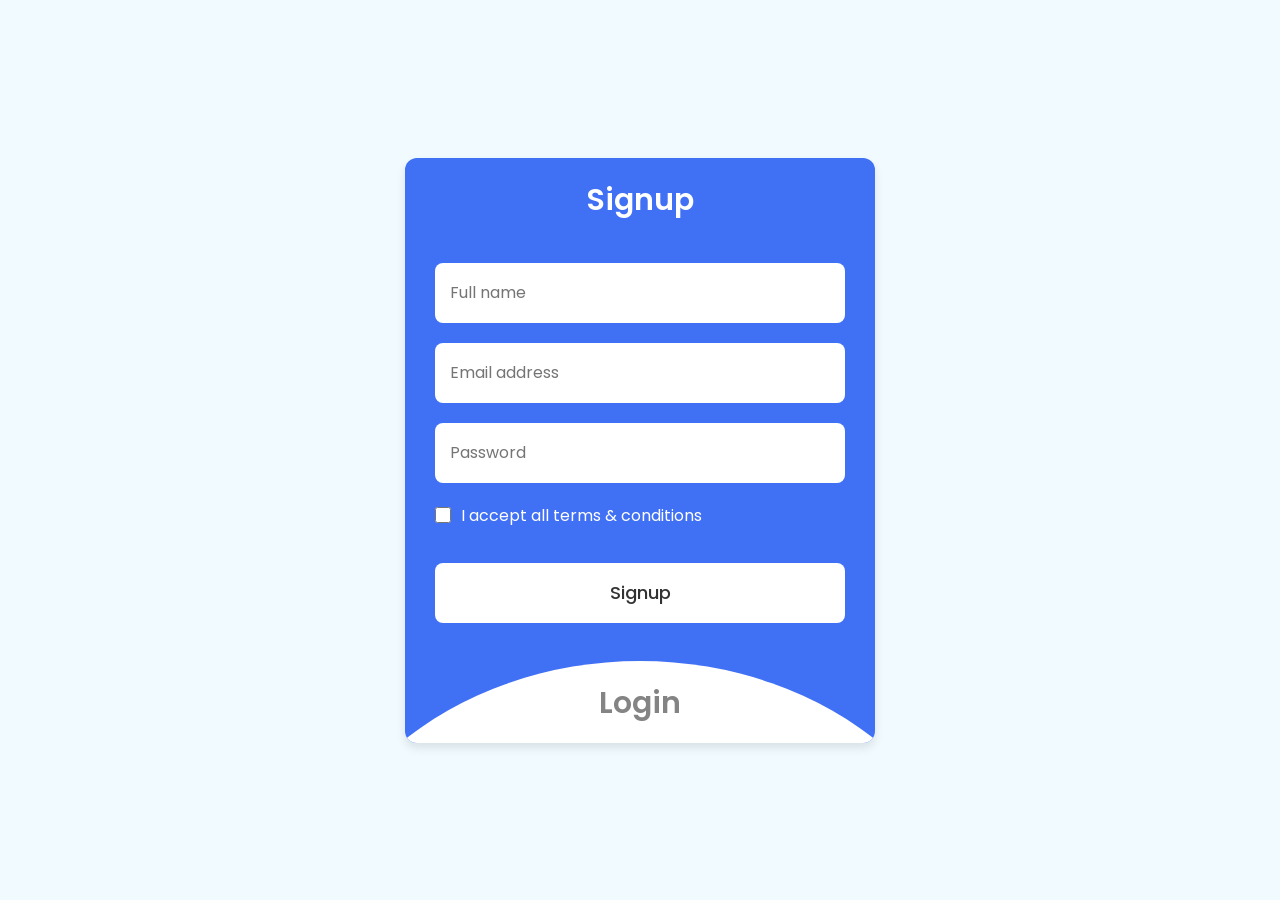
==== login/index.html @ 66403a7a "Add files via upload" ====
<!DOCTYPE html>
<!-- Website - www.codingnepalweb.com -->
<html lang="en">
  <head>
    <meta charset="UTF-8" />
    <meta name="description" content=" Today in this blog you will learn how to create a responsive Login & Registration Form in HTML CSS & JavaScript. The blog will cover everything from the basics of creating a Login & Registration in HTML, to styling it with CSS and adding with JavaScript." />
    <meta
      name="keywords"
      content=" 
 Animated Login & Registration Form,Form Design,HTML and CSS,HTML CSS JavaScript,login & registration form,login & signup form,Login Form Design,registration form,Signup Form,HTML,CSS,JavaScript,
"
    />

    <meta name="viewport" content="width=device-width, initial-scale=1.0" />

    <title>Login & Signup Form HTML CSS | CodingNepal</title>
    <link rel="stylesheet" href="style.css" />
    <script src="../custom-scripts.js" defer></script>
  </head>
  <body>
    <section class="wrapper">
      <div class="form signup">
        <header>Signup</header>
        <form action="#">
          <input type="text" placeholder="Full name" required />
          <input type="text" placeholder="Email address" required />
          <input type="password" placeholder="Password" required />
          <div class="checkbox">
            <input type="checkbox" id="signupCheck" />
            <label for="signupCheck">I accept all terms & conditions</label>
          </div>
          <input type="submit" value="Signup" />
        </form>
      </div>

      <div class="form login">
        <header>Login</header>
        <form action="#">
          <input type="text" placeholder="Email address" required />
          <input type="password" placeholder="Password" required />
          <a href="#">Forgot password?</a>
          <input type="submit" value="Login" />
        </form>
      </div>

      <script>
        const wrapper = document.querySelector(".wrapper"),
          signupHeader = document.querySelector(".signup header"),
          loginHeader = document.querySelector(".login header");

        loginHeader.addEventListener("click", () => {
          wrapper.classList.add("active");
        });
        signupHeader.addEventListener("click", () => {
          wrapper.classList.remove("active");
        });
      </script>
    </section>
  </body>
</html>
---- login/style.css ----
/* Import Google font - Poppins */
@import url("https://fonts.googleapis.com/css2?family=Poppins:wght@200;300;400;500;600;700&display=swap");

* {
  margin: 0;
  padding: 0;
  box-sizing: border-box;
  font-family: "Poppins", sans-serif;
}

body {
  min-height: 100vh;
  display: flex;
  align-items: center;
  justify-content: center;
  background: #f0faff;
}

.wrapper {
  position: relative;
  max-width: 470px;
  width: 100%;
  border-radius: 12px;
  padding: 20px 30px 120px;
  background: #4070f4;
  box-shadow: 0 5px 10px rgba(0, 0, 0, 0.1);
  overflow: hidden;
}

.form.login {
  position: absolute;
  left: 50%;
  bottom: -86%;
  transform: translateX(-50%);
  width: calc(100% + 220px);
  padding: 20px 140px;
  border-radius: 50%;
  height: 100%;
  background: #fff;
  transition: all 0.6s ease;
}

.wrapper.active .form.login {
  bottom: -15%;
  border-radius: 35%;
  box-shadow: 0 -5px 10px rgba(0, 0, 0, 0.1);
}

.form header {
  font-size: 30px;
  text-align: center;
  color: #fff;
  font-weight: 600;
  cursor: pointer;
}

.form.login header {
  color: #333;
  opacity: 0.6;
}

.wrapper.active .form.login header {
  opacity: 1;
}

.wrapper.active .signup header {
  opacity: 0.6;
}

.wrapper form {
  display: flex;
  flex-direction: column;
  gap: 20px;
  margin-top: 40px;
}

form input {
  height: 60px;
  outline: none;
  border: none;
  padding: 0 15px;
  font-size: 16px;
  font-weight: 400;
  color: #333;
  border-radius: 8px;
  background: #fff;
}

.form.login input {
  border: 1px solid #aaa;
}

.form.login input:focus {
  box-shadow: 0 1px 0 #ddd;
}

form .checkbox {
  display: flex;
  align-items: center;
  gap: 10px;
}

.checkbox input[type="checkbox"] {
  height: 16px;
  width: 16px;
  accent-color: #fff;
  cursor: pointer;
}

form .checkbox label {
  cursor: pointer;
  color: #fff;
}

form a {
  color: #333;
  text-decoration: none;
}

form a:hover {
  text-decoration: underline;
}

form input[type="submit"] {
  margin-top: 15px;
  padding: none;
  font-size: 18px;
  font-weight: 500;
  cursor: pointer;
}

.form.login input[type="submit"] {
  background: #4070f4;
  color: #fff;
  border: none;
}
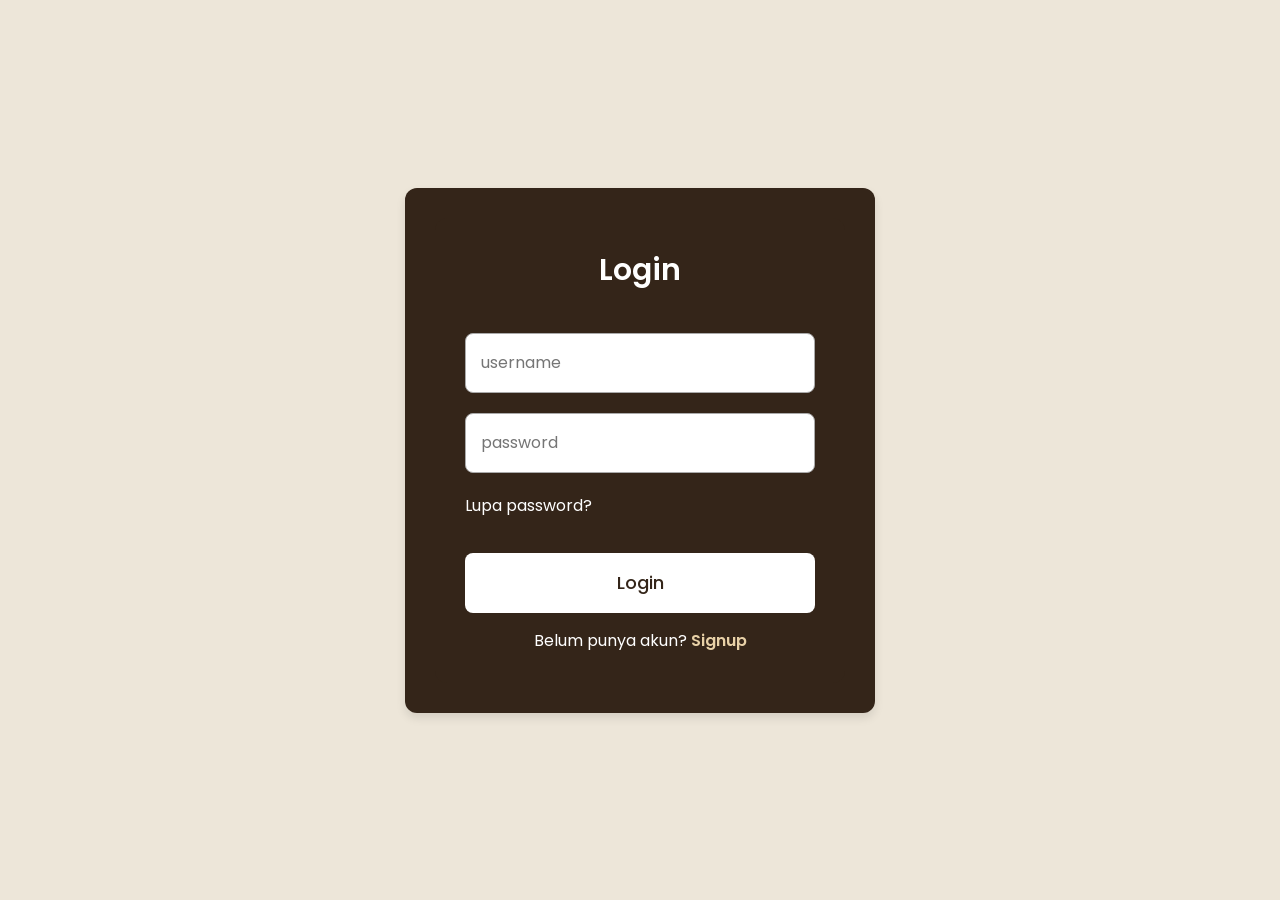
==== commit d328c720: "Modify login form for language localization Updated the login form to include a link for forgotten p" ====
--- a/login/index.html
+++ b/login/index.html
@@ -15,46 +15,26 @@
 
     <title>Login & Signup Form HTML CSS | CodingNepal</title>
     <link rel="stylesheet" href="style.css" />
-    <script src="../custom-scripts.js" defer></script>
   </head>
   <body>
     <section class="wrapper">
-      <div class="form signup">
-        <header>Signup</header>
-        <form action="#">
-          <input type="text" placeholder="Full name" required />
-          <input type="text" placeholder="Email address" required />
-          <input type="password" placeholder="Password" required />
-          <div class="checkbox">
-            <input type="checkbox" id="signupCheck" />
-            <label for="signupCheck">I accept all terms & conditions</label>
-          </div>
-          <input type="submit" value="Signup" />
+      <div class="form login">
+        <header>Login</header>
+        <form id="loginForm">
+          <input type="text" id="username" placeholder="username" required />
+          <input type="password" id="password" placeholder="password" required />
+          <a href="#">Lupa password?</a>
+          <input type="submit" value="Login" />
         </form>
+        <div id="alertBox" class="alert" style="display:none;"></div>
+        <p class="switch-link">
+         Belum punya akun?
+         <a href="register.html">Signup</a>
+        </p>
       </div>
 
-      <div class="form login">
-        <header>Login</header>
-        <form action="#">
-          <input type="text" placeholder="Email address" required />
-          <input type="password" placeholder="Password" required />
-          <a href="#">Forgot password?</a>
-          <input type="submit" value="Login" />
-        </form>
-      </div>
-
-      <script>
-        const wrapper = document.querySelector(".wrapper"),
-          signupHeader = document.querySelector(".signup header"),
-          loginHeader = document.querySelector(".login header");
-
-        loginHeader.addEventListener("click", () => {
-          wrapper.classList.add("active");
-        });
-        signupHeader.addEventListener("click", () => {
-          wrapper.classList.remove("active");
-        });
-      </script>
     </section>
+    
+    <script src="js/login.js"></script>
   </body>
 </html>
--- a/login/style.css
+++ b/login/style.css
@@ -13,37 +13,23 @@
   display: flex;
   align-items: center;
   justify-content: center;
-  background: #f0faff;
+  background: #EDE6D9;
 }
 
 .wrapper {
-  position: relative;
   max-width: 470px;
   width: 100%;
   border-radius: 12px;
-  padding: 20px 30px 120px;
-  background: #4070f4;
+  padding: 30px;
+  background: #342519;
   box-shadow: 0 5px 10px rgba(0, 0, 0, 0.1);
-  overflow: hidden;
 }
 
-.form.login {
-  position: absolute;
-  left: 50%;
-  bottom: -86%;
-  transform: translateX(-50%);
-  width: calc(100% + 220px);
-  padding: 20px 140px;
-  border-radius: 50%;
-  height: 100%;
-  background: #fff;
-  transition: all 0.6s ease;
-}
-
-.wrapper.active .form.login {
-  bottom: -15%;
-  border-radius: 35%;
-  box-shadow: 0 -5px 10px rgba(0, 0, 0, 0.1);
+.form.login{
+  width: 100%;
+  background: #342519;
+  padding: 30px;
+  border-radius: 12px;
 }
 
 .form header {
@@ -52,11 +38,6 @@
   color: #fff;
   font-weight: 600;
   cursor: pointer;
-}
-
-.form.login header {
-  color: #333;
-  opacity: 0.6;
 }
 
 .wrapper.active .form.login header {
@@ -113,7 +94,7 @@
 }
 
 form a {
-  color: #333;
+  color: #fff;
   text-decoration: none;
 }
 
@@ -130,7 +111,52 @@
 }
 
 .form.login input[type="submit"] {
-  background: #4070f4;
-  color: #fff;
+  background: #fff;
+  color: #342519;
   border: none;
 }
+
+.form.signup{
+  width: 100%;
+}
+
+.alert{
+background: #e44e4e;
+color: white;
+padding: 10px;
+text-align: center;
+border:1px solid #b32929;
+}
+
+
+#message{
+background: #ff4e4e;
+color: white;
+text-align: center;
+margin-top: 20px;
+}
+
+
+#alertBox{
+position: fixed;
+top: 20px;
+left: 50%;
+transform: translateX(-50%);
+z-index: 999;
+}
+
+.switch-link{
+text-align:center;
+margin-top:15px;
+color:white;
+}
+
+.switch-link a{
+color:#E8D1A7;
+text-decoration:none;
+font-weight:600;
+}
+
+.switch-link a:hover{
+text-decoration:underline;
+}
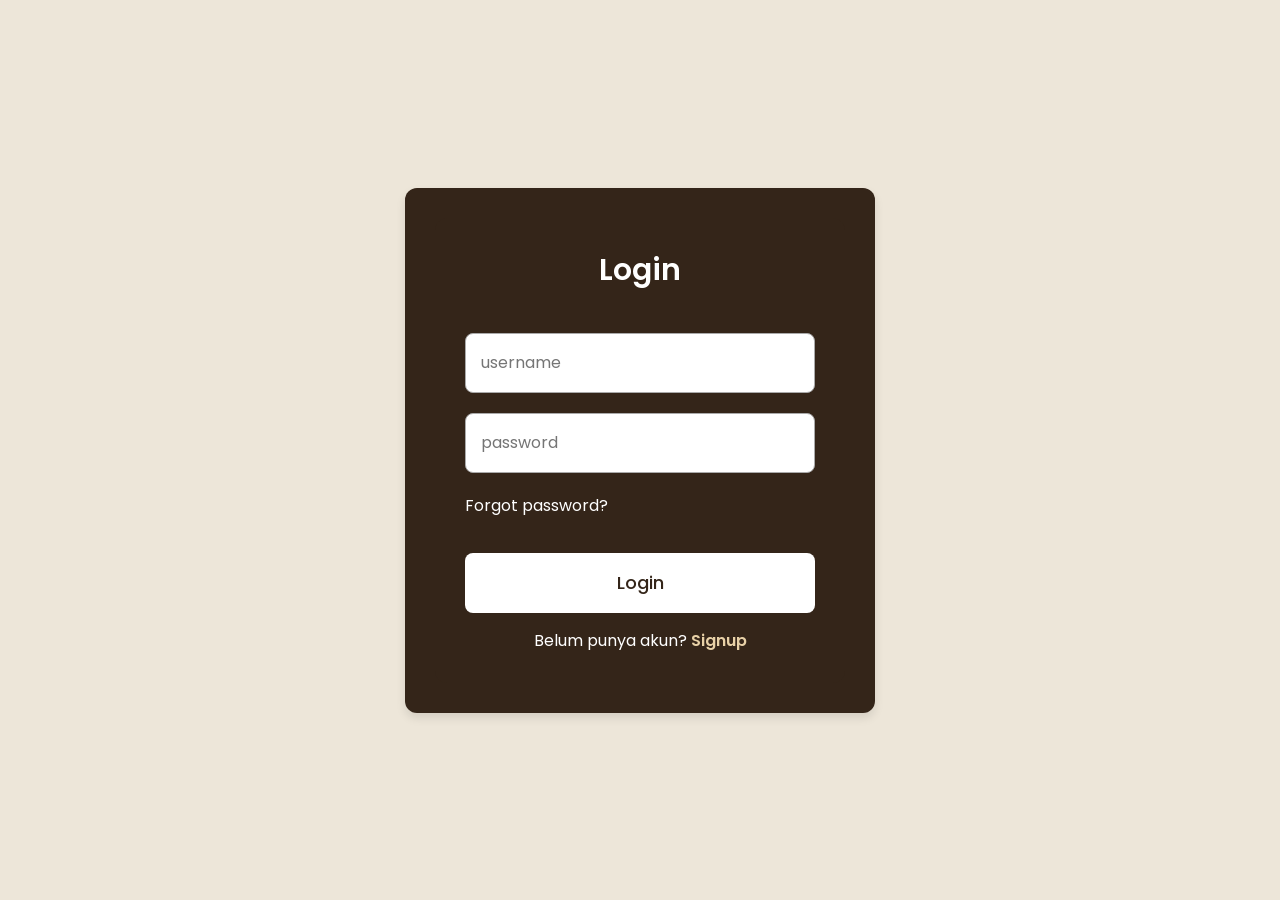
==== commit 3f790465: "Fix typo and update login form HTML structure Updated the login form HTML structure and fixed a typo" ====
--- a/login/index.html
+++ b/login/index.html
@@ -23,7 +23,7 @@
         <form id="loginForm">
           <input type="text" id="username" placeholder="username" required />
           <input type="password" id="password" placeholder="password" required />
-          <a href="#">Lupa password?</a>
+          <a href="#">Forgot password?</a>
           <input type="submit" value="Login" />
         </form>
         <div id="alertBox" class="alert" style="display:none;"></div>
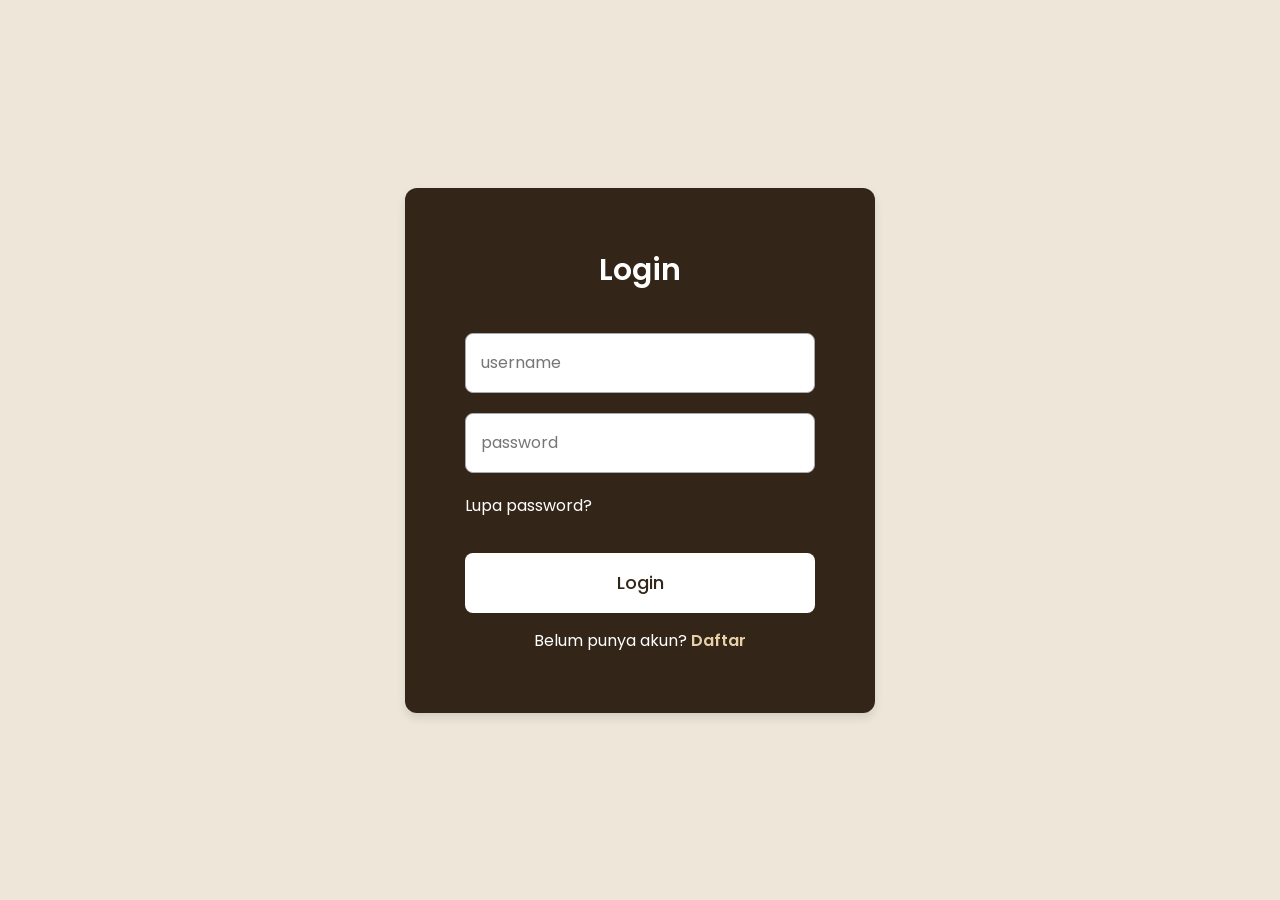
==== commit 378d9645: "Update index.html" ====
--- a/login/index.html
+++ b/login/index.html
@@ -23,13 +23,13 @@
         <form id="loginForm">
           <input type="text" id="username" placeholder="username" required />
           <input type="password" id="password" placeholder="password" required />
-          <a href="#">Forgot password?</a>
+          <a href="#">Lupa password?</a>
           <input type="submit" value="Login" />
         </form>
         <div id="alertBox" class="alert" style="display:none;"></div>
         <p class="switch-link">
          Belum punya akun?
-         <a href="register.html">Signup</a>
+         <a href="register.html">Daftar</a>
         </p>
       </div>
 
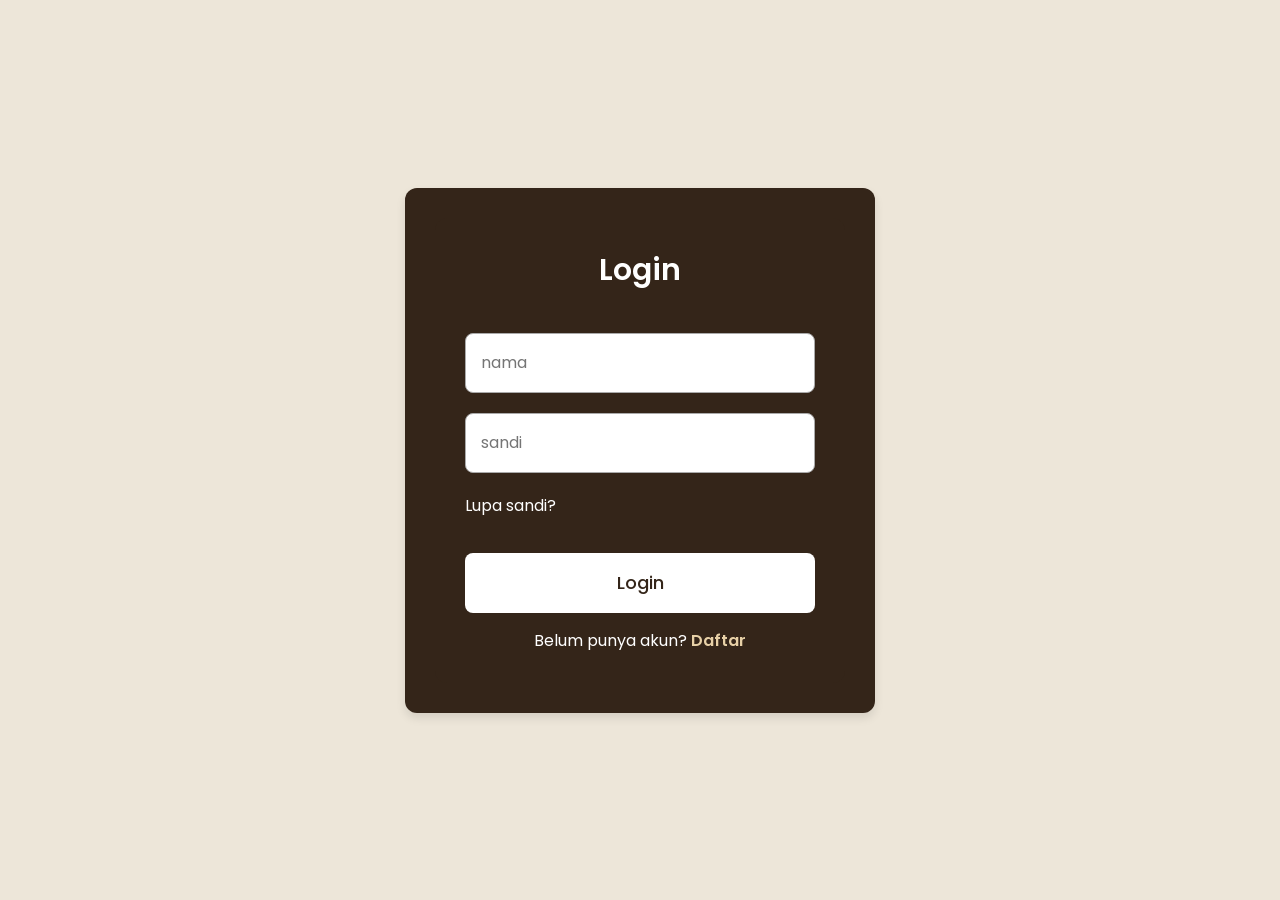
==== commit 7807ebb9: "Update index.html" ====
--- a/login/index.html
+++ b/login/index.html
@@ -21,9 +21,9 @@
       <div class="form login">
         <header>Login</header>
         <form id="loginForm">
-          <input type="text" id="username" placeholder="username" required />
-          <input type="password" id="password" placeholder="password" required />
-          <a href="#">Lupa password?</a>
+          <input type="text" id="username" placeholder="nama" required />
+          <input type="password" id="password" placeholder="sandi" required />
+          <a href="#">Lupa sandi?</a>
           <input type="submit" value="Login" />
         </form>
         <div id="alertBox" class="alert" style="display:none;"></div>
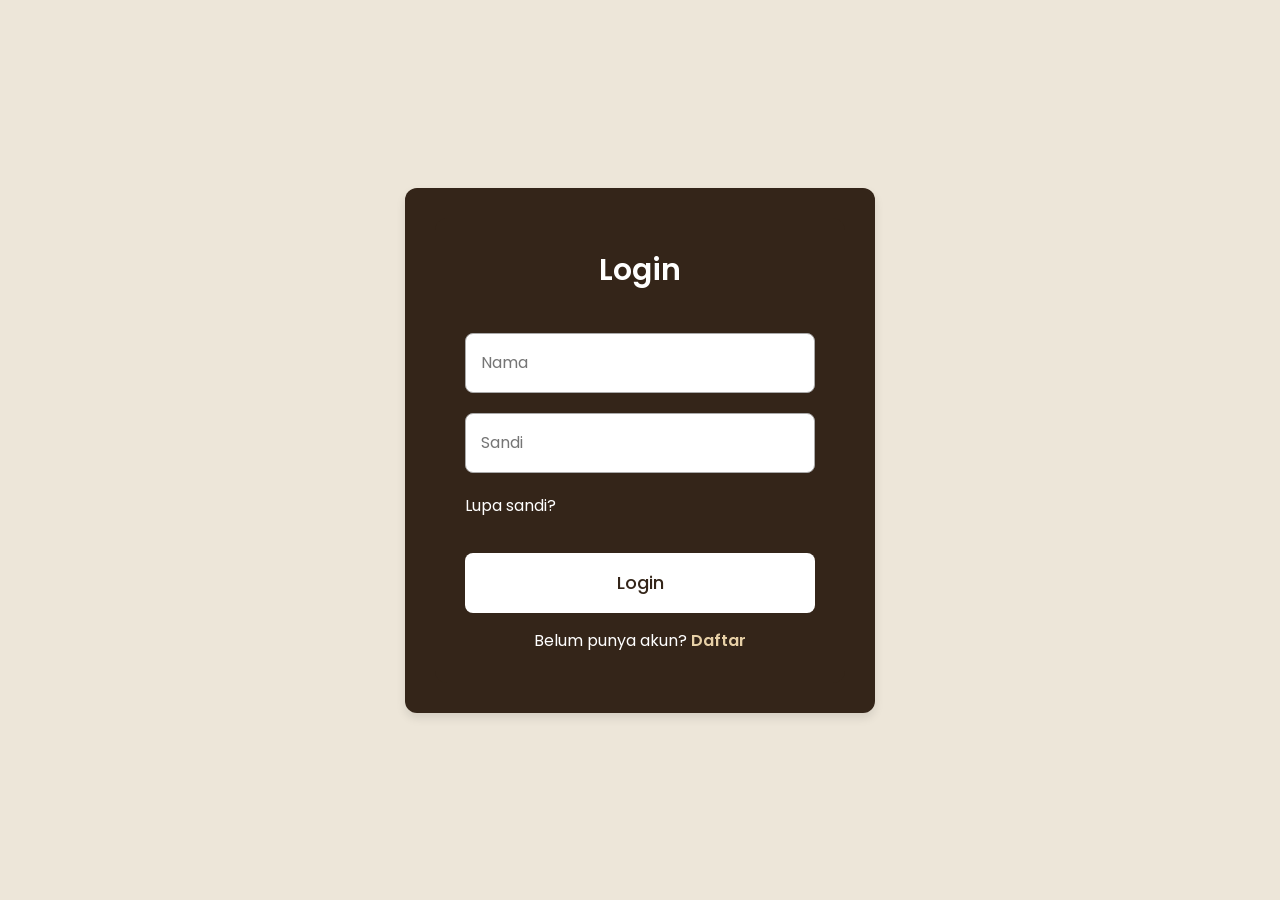
==== commit 7d9a3862: "Change placeholder text to 'Nama' and 'Sandi' Updated placeholder text in login form inputs." ====
--- a/login/index.html
+++ b/login/index.html
@@ -21,8 +21,8 @@
       <div class="form login">
         <header>Login</header>
         <form id="loginForm">
-          <input type="text" id="username" placeholder="nama" required />
-          <input type="password" id="password" placeholder="sandi" required />
+          <input type="text" id="username" placeholder="Nama" required />
+          <input type="password" id="password" placeholder="Sandi" required />
           <a href="#">Lupa sandi?</a>
           <input type="submit" value="Login" />
         </form>
